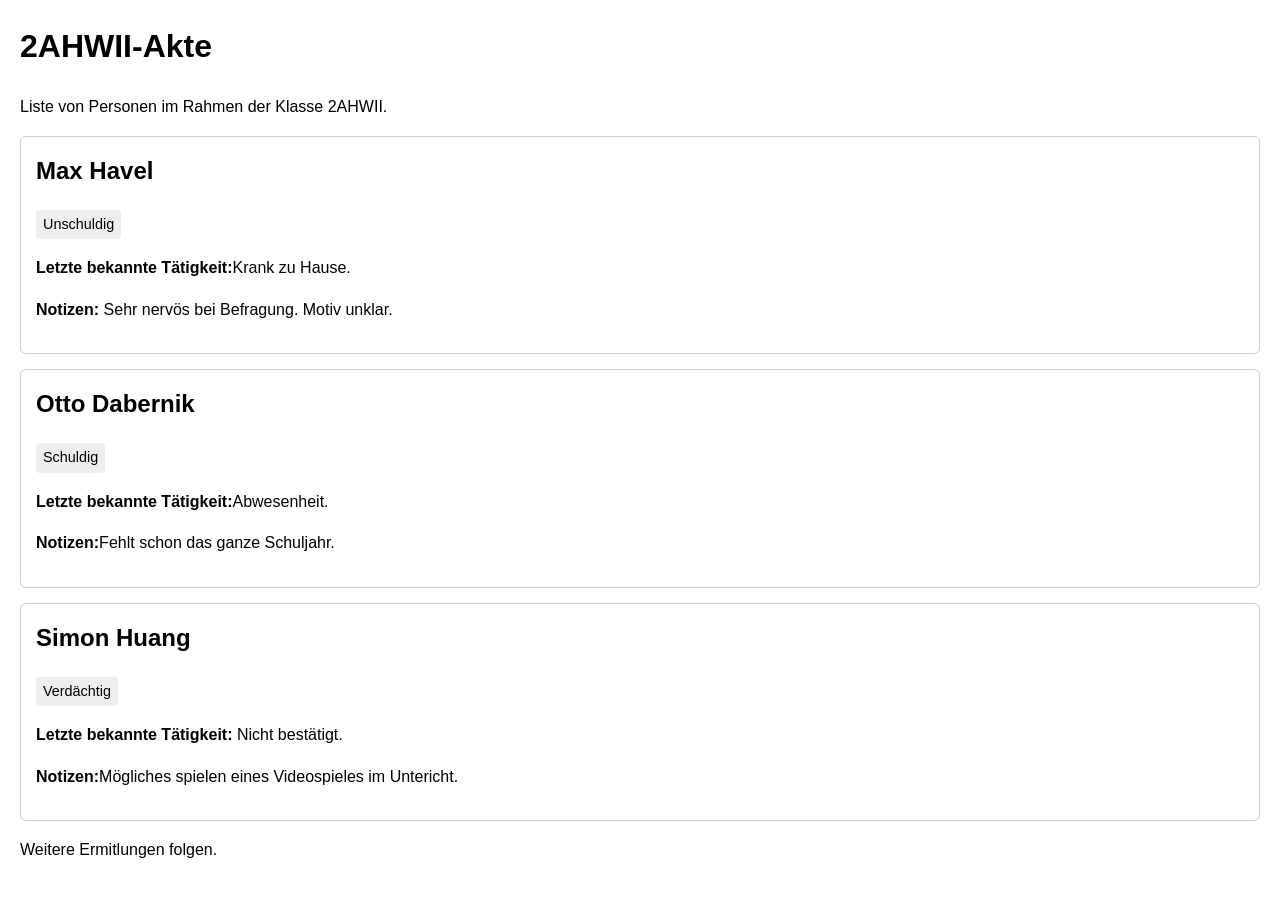
==== HÜ/Hü_2.html @ 150b02f7 "HÜ" ====
<!DOCTYPE html>
<html lang="de">
<head>
<meta charset="UTF-8">
<meta name="viewport" content="width=device-width, initial-scale=1.0">
<title>Verdächtige Personen – Ermittlungsboard</title>

<style>
    body {
        font-family: Arial, sans-serif;
        margin: 20px;
        line-height: 1.6;
    }
    .person {
        border: 1px solid #ccc;
        padding: 15px;
        margin-bottom: 15px;
        border-radius: 6px;
    }
    .person h2 {
        margin-top: 0;
    }
    .tag {
        display: inline-block;
        background: #eee;
        padding: 3px 7px;
        font-size: 0.9em;
        border-radius: 4px;
        margin-right: 5px;
    }
</style>
</head>

<body>

<h1>2AHWII-Akte</h1>
<p>Liste von Personen im Rahmen der Klasse 2AHWII.</p>

<div class="person">
    <h2>Max Havel</h2>
    <span class="tag">Unschuldig</span>
    <p><strong>Letzte bekannte Tätigkeit:</strong>Krank zu Hause.</p>
    <p><strong>Notizen:</strong> Sehr nervös bei Befragung. Motiv unklar.</p>
</div>

<div class="person">
    <h2>Otto Dabernik</h2>
    <span class="tag">Schuldig</span>
    <p><strong>Letzte bekannte Tätigkeit:</strong>Abwesenheit.</p>
    <p><strong>Notizen:</strong>Fehlt schon das ganze Schuljahr.</p>
</div>

<div class="person">
    <h2>Simon Huang</h2>
    <span class="tag">Verdächtig</span>
    <p><strong>Letzte bekannte Tätigkeit:</strong> Nicht bestätigt.</p>
    <p><strong>Notizen:</strong>Mögliches spielen eines Videospieles im Untericht.</p>
</div>

<footer>
    <p>Weitere Ermitlungen folgen.</p>
</footer>

</body>
</html>
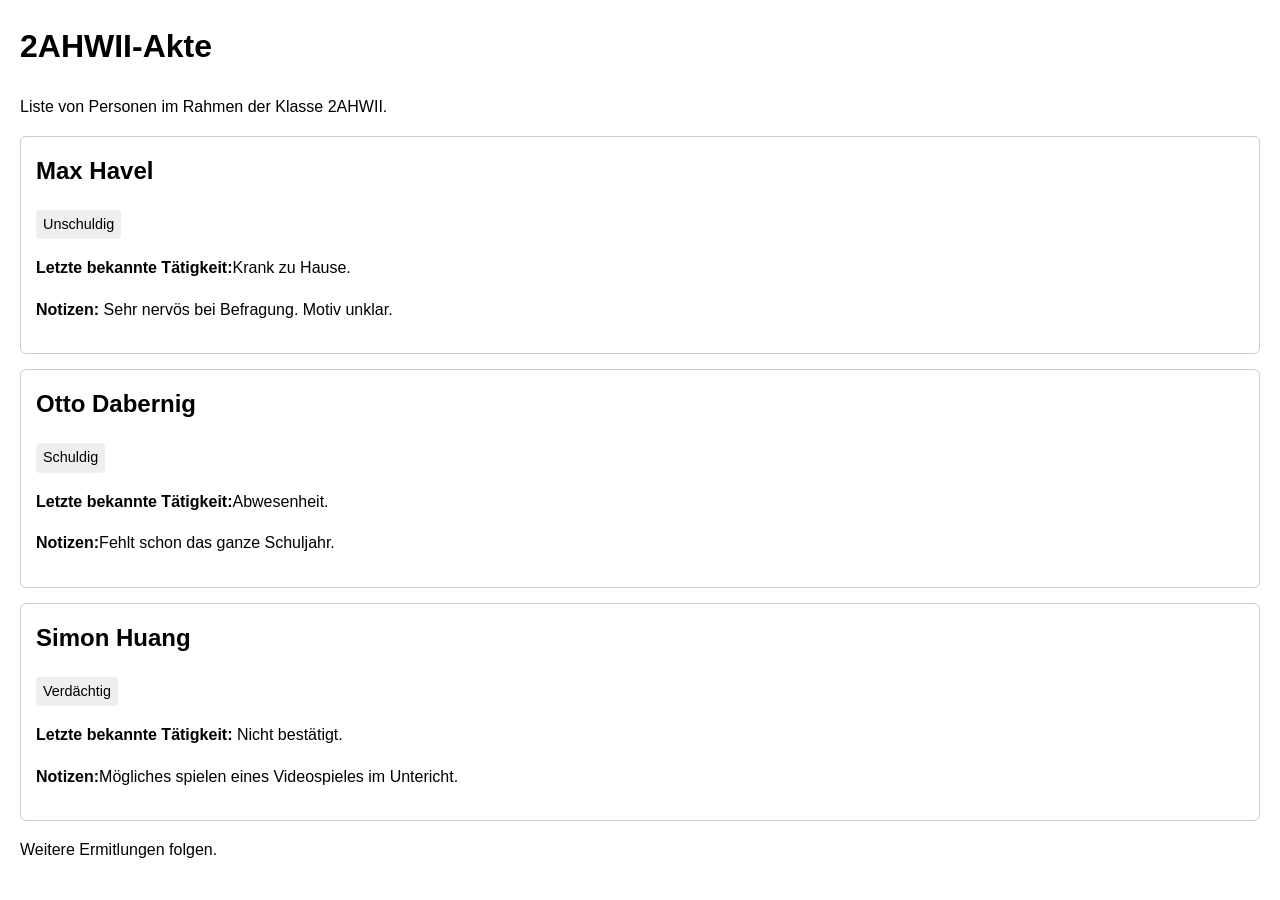
==== commit d36e0b81: "HÜ" ====
--- a/HÜ/Hü_2.html
+++ b/HÜ/Hü_2.html
@@ -44,7 +44,7 @@
 </div>
 
 <div class="person">
-    <h2>Otto Dabernik</h2>
+    <h2>Otto Dabernig</h2>
     <span class="tag">Schuldig</span>
     <p><strong>Letzte bekannte Tätigkeit:</strong>Abwesenheit.</p>
     <p><strong>Notizen:</strong>Fehlt schon das ganze Schuljahr.</p>
